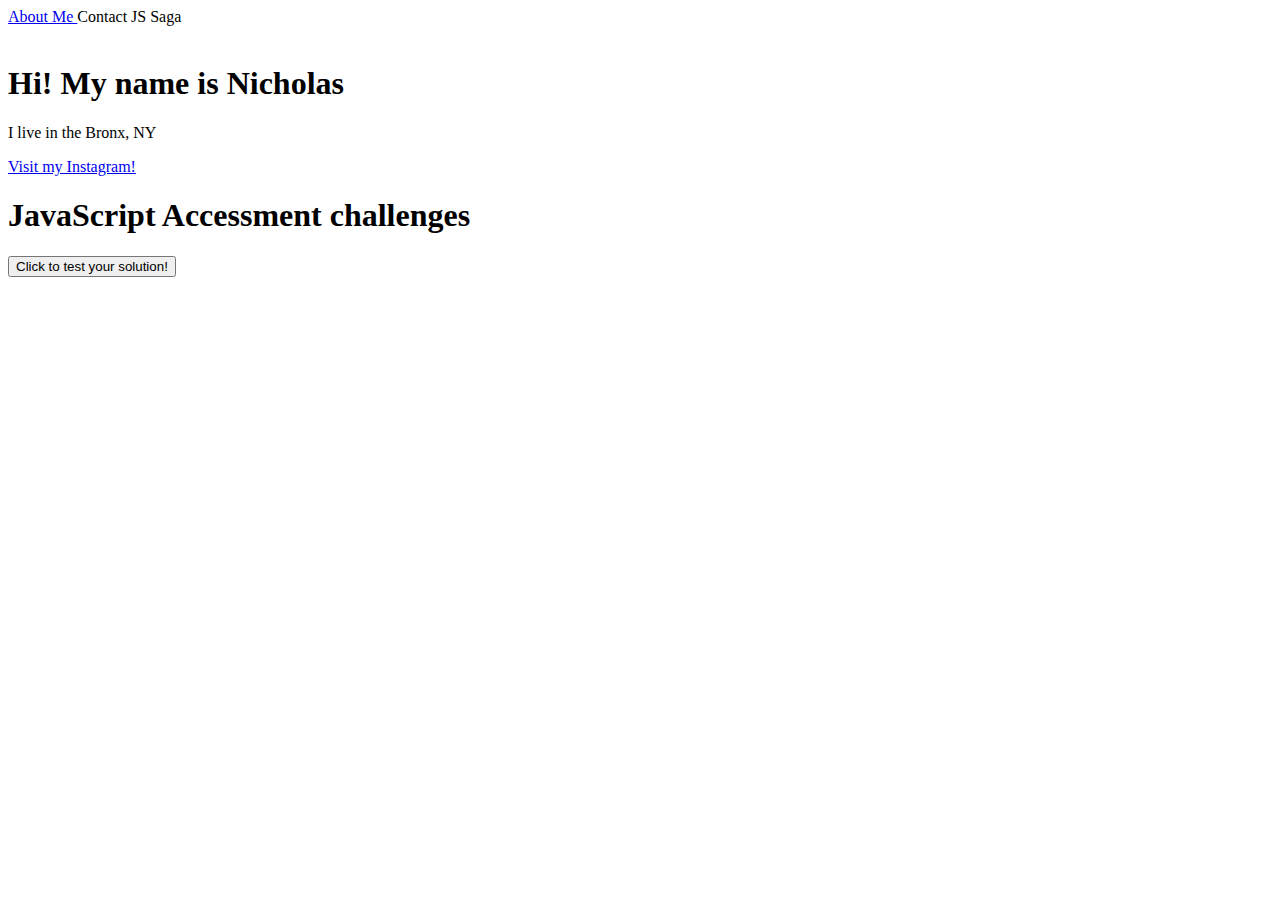
==== index.html @ a9c5e664 "Nested correctly" ====
<!DOCTYPE html>

<head>
  <!-- Some dependencies we've added that you shouldnt worry about at this time -->
  <link rel="preconnect" href="https://fonts.googleapis.com">
  <link rel="preconnect" href="https://fonts.gstatic.com" crossorigin>
  <link href="https://fonts.googleapis.com/css2?family=Roboto&display=swap" rel="stylesheet">
  <script src="script.js"></script>
  <script src="source-code.js"></script>

  <!-- looking at plain html is boring, can you figure out how to import styling to make your personal website look nice? -->
  <!-- Try looking up on google how to import css files into your html page -->
  <link rel="stylesheet" href="styles.css">
</head>

<body> 
  <div class="navbar">
    <span><a href="aboutme.html"> About Me </a></span>
    <span>Contact</span>
    <span>JS Saga</span>
  </div>
  <div class="main">
    <div class="section about-me" id="about-me">
      <!-- try changing this image to your personal profile picture -->
      <div class="avatar-container">
        <img class="avatar" src="https://static01.nyt.com/images/2021/02/07/sports/07sb-oldbrady/07sb-oldbrady-mobileMasterAt3x.jpg" alt="">
      </div>
      <div class="about-me-container">
        <!-- Insert your name here -->
        <h1>Hi! My name is Nicholas</h1>
        <p> I live in the Bronx, NY </p>
        <a href="https://Instagram.com/nick_huncho_13">Visit my Instagram!</a>
      </div>
    </div>
    <div class="section js-challenges">
      <h1>JavaScript Accessment challenges</h1>
      <div class="challenge-container">
        <h3 id="challenge-description"></h3>
        <h3 id="challenge-answer"></h3>
        <!-- #CodePenChallenge: Fractals -->
      </div>
      <button class="check-solution-btn" onclick="checkSolution()">Click to test your solution!</button>
    </div>
  </div>
</body>

</html>
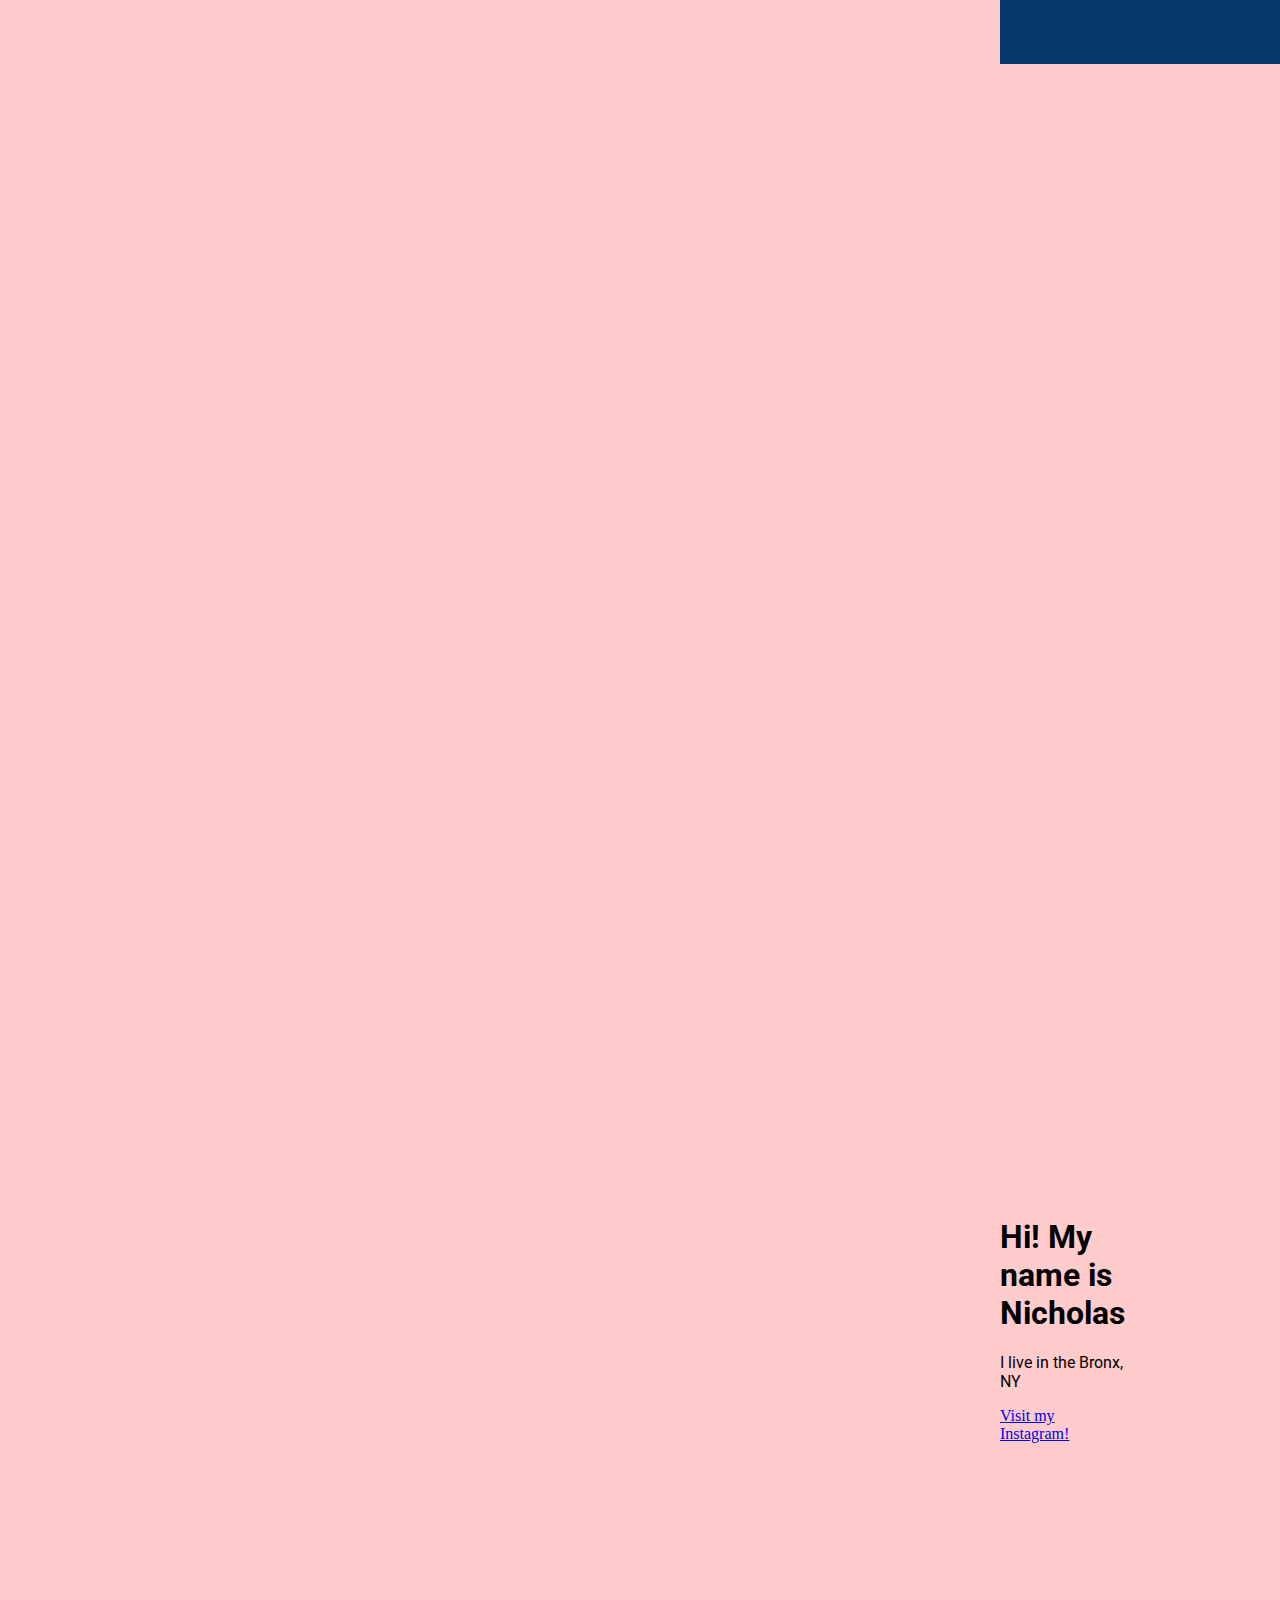
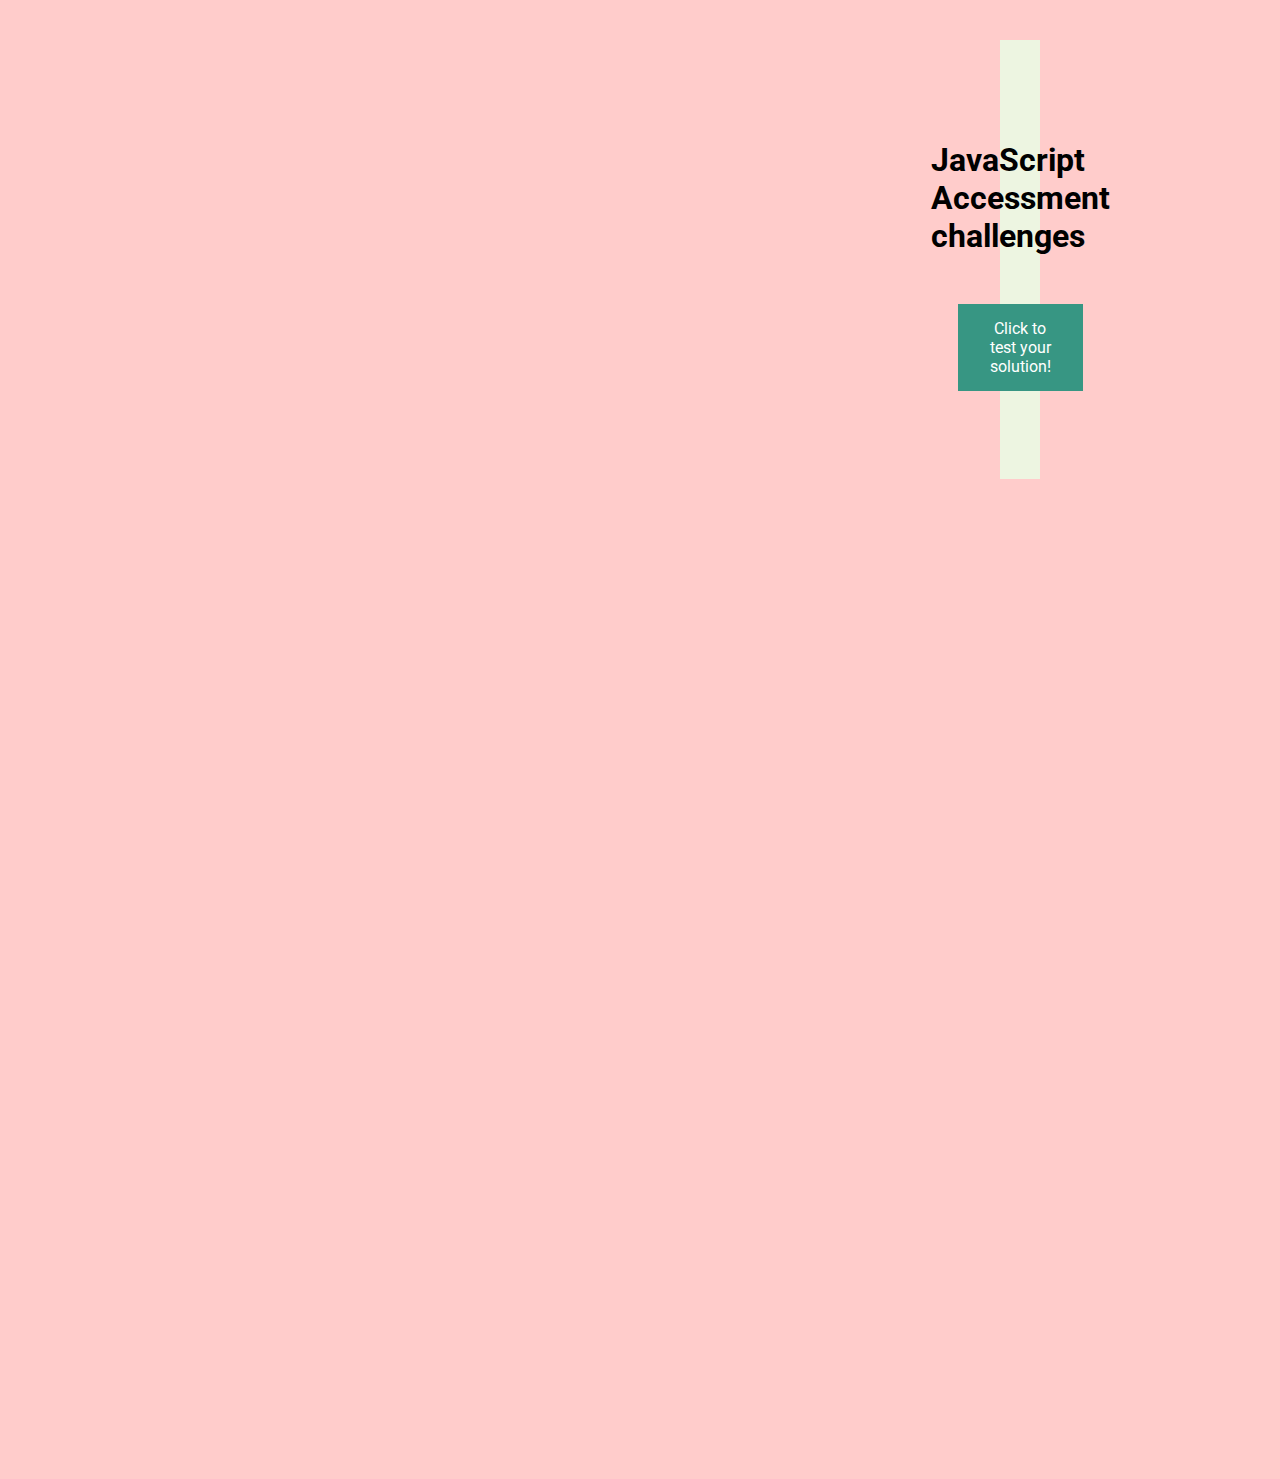
==== commit cbcd6f8f: "style updated" ====
--- a/index.html
+++ b/index.html
@@ -37,7 +37,6 @@
       <div class="challenge-container">
         <h3 id="challenge-description"></h3>
         <h3 id="challenge-answer"></h3>
-        <!-- #CodePenChallenge: Fractals -->
       </div>
       <button class="check-solution-btn" onclick="checkSolution()">Click to test your solution!</button>
     </div>
--- a/styles.css
+++ b/styles.css
@@ -0,0 +1,98 @@
+h1,
+h3,
+span,
+p,
+li,
+button {
+	font-family: 'Roboto', sans-serif;
+}
+
+body {
+	margin: 1000px;
+	background-color:  #ffcccb;
+}
+/*
+##### color theme used ofor this template: used something similar to EW colors but we can use something different #####
+  dark blue: #05386B
+  dark green: #379683
+  green: #5CDB95
+  mint-green: #8EE4AF
+  beige: #EDF5E1
+*/
+.navbar {
+	display: flex;
+	height: 64px;
+	background-color: #05386b;
+	justify-content: flex-end;
+	align-items: center;
+	position: fixed;
+	top: 0;
+	width: 100%;
+	z-index: 10;
+}
+
+.navbar > span {
+	font-size: 30px;
+	font-weight: 800;
+	color: #edf5e1;
+	text-transform: capitalize;
+	margin-right: 16px;
+	cursor: pointer;
+}
+
+.navbar > span:hover {
+	text-decoration: underline;
+}
+
+.main {
+	min-height: 100vh;
+	background-color: white;
+}
+
+.section {
+	display: flex;
+	align-items: center;
+	justify-content: space-evenly;
+	padding: 80px 20px;
+}
+
+.section.about-me {
+	padding: 120px 0px;
+	width: 80%;
+	max-width: 1320px;
+	margin: 0 auto;
+}
+
+.section.js-challenges {
+	background-color: #edf5e1;
+	display: flex;
+	flex-direction: column;
+}
+
+.avatar-container {
+	position: relative;
+	overflow: hidden;
+	height: 400px;
+	width: 400px;
+	border-radius: 100%;
+}
+.avatar {
+	width: 100%;
+	height: 100%;
+	overflow: hidden;
+	object-fit: cover;
+	object-position: top center;
+}
+
+.check-solution-btn {
+	background-color: #379683;
+	border: none;
+	color: white;
+	padding: 15px 32px;
+	margin: 8px 10px;
+	text-align: center;
+	text-decoration: none;
+	display: inline-block;
+	font-size: 16px;
+	cursor: pointer;
+}
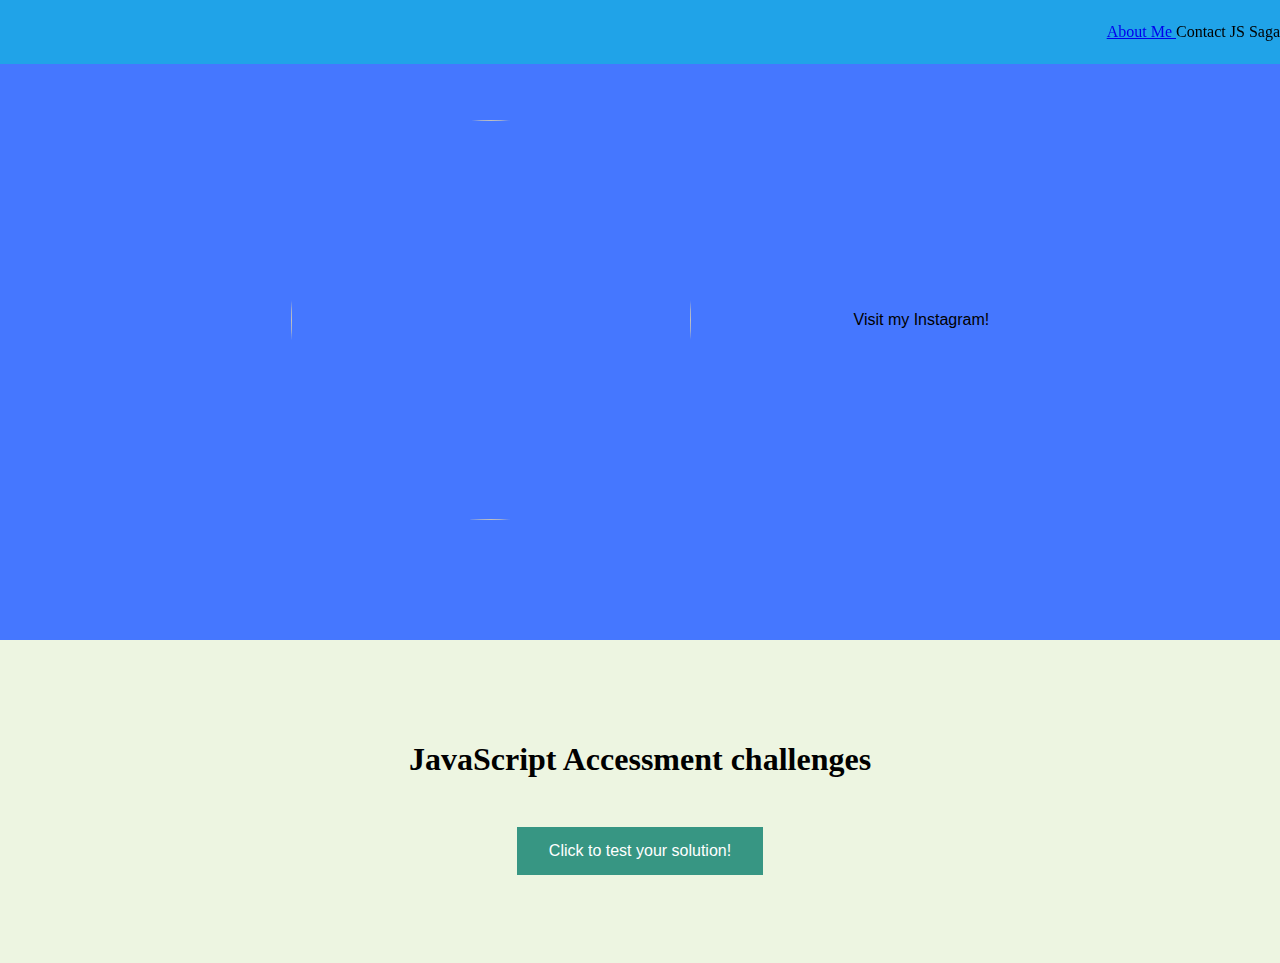
==== commit abdfbf68: "updated font change" ====
--- a/index.html
+++ b/index.html
@@ -15,9 +15,9 @@
 
 <body> 
   <div class="navbar">
-    <span><a href="aboutme.html"> About Me </a></span>
+    <p style="font-family: 'Times New Roman', Times, serif;"<span><a href="aboutme.html"> About Me </a></span>
     <span>Contact</span>
-    <span>JS Saga</span>
+    <span>JS Saga</span> </p>
   </div>
   <div class="main">
     <div class="section about-me" id="about-me">
@@ -27,8 +27,8 @@
       </div>
       <div class="about-me-container">
         <!-- Insert your name here -->
-        <h1>Hi! My name is Nicholas</h1>
-        <p> I live in the Bronx, NY </p>
+        <p style="font-family: Arial, Helvetica, sans-serif;<h1>Hi! My name is Nicholas</h1>>
+        <p> I live in the Bronx, NY </p>>
         <a href="https://Instagram.com/nick_huncho_13">Visit my Instagram!</a>
       </div>
     </div>
--- a/styles.css
+++ b/styles.css
@@ -4,12 +4,12 @@
 p,
 li,
 button {
-	font-family: 'Roboto', sans-serif;
+	<p style="font-family:Pacifica">
 }
 
 body {
-	margin: 1000px;
-	background-color:  #ffcccb;
+	margin: 0px;
+	background-color:  hsl(1, 100%, 90%);
 }
 /*
 ##### color theme used ofor this template: used something similar to EW colors but we can use something different #####
@@ -22,7 +22,7 @@
 .navbar {
 	display: flex;
 	height: 64px;
-	background-color: #05386b;
+	background-color: #20A3E8;
 	justify-content: flex-end;
 	align-items: center;
 	position: fixed;
@@ -46,7 +46,7 @@
 
 .main {
 	min-height: 100vh;
-	background-color: white;
+	background-color: #4577ff;
 }
 
 .section {
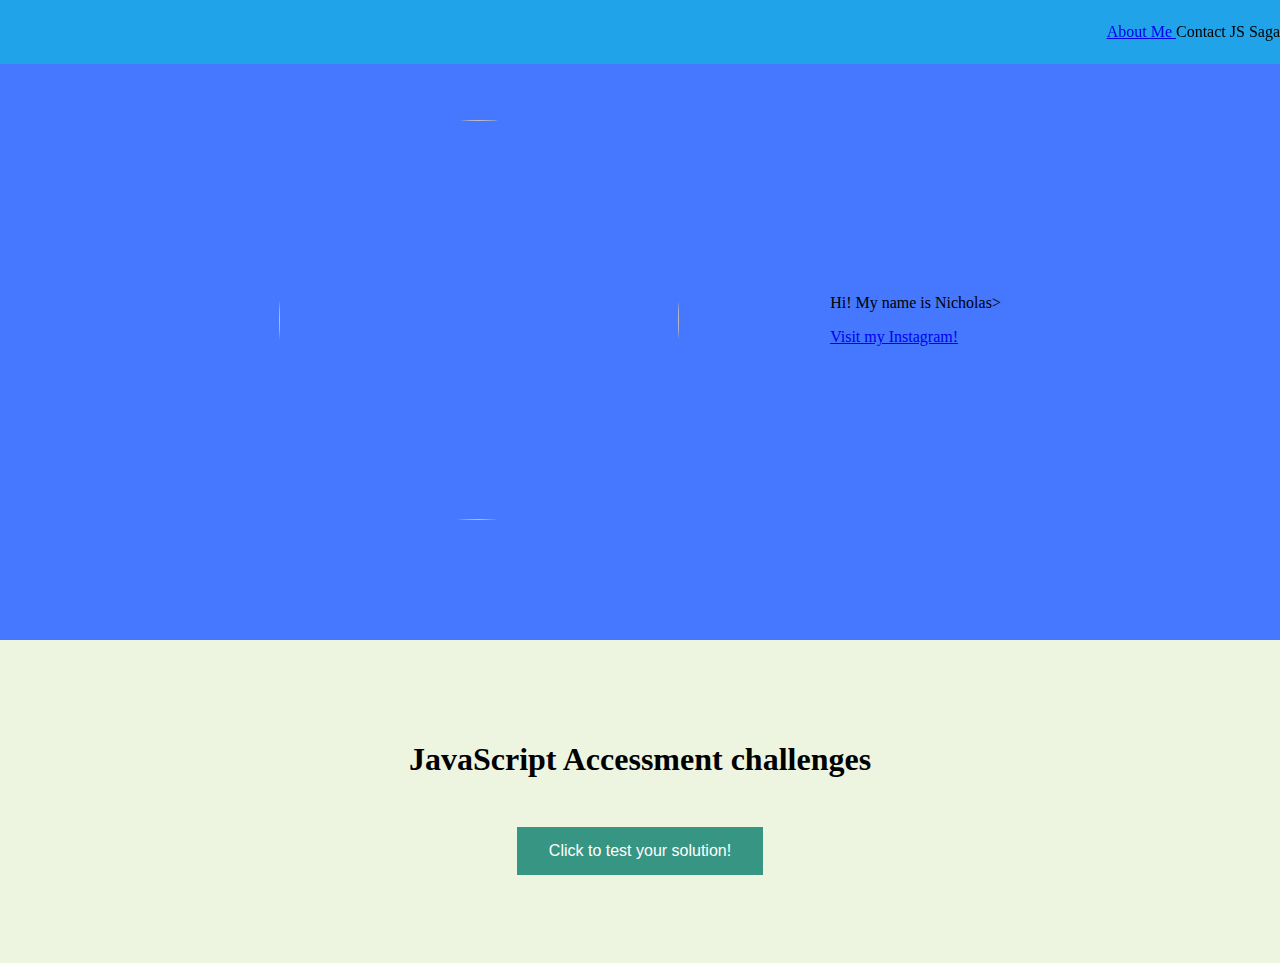
==== commit 4aeefe94: "updated font style" ====
--- a/index.html
+++ b/index.html
@@ -27,8 +27,8 @@
       </div>
       <div class="about-me-container">
         <!-- Insert your name here -->
-        <p style="font-family: Arial, Helvetica, sans-serif;<h1>Hi! My name is Nicholas</h1>>
-        <p> I live in the Bronx, NY </p>>
+        <p <h1>Hi! My name is Nicholas</h1>>
+        <p I live in the Bronx, NY </p>
         <a href="https://Instagram.com/nick_huncho_13">Visit my Instagram!</a>
       </div>
     </div>
--- a/styles.css
+++ b/styles.css
@@ -4,7 +4,7 @@
 p,
 li,
 button {
-	<p style="font-family:Pacifica">
+	<p style="font-family:verdana">
 }
 
 body {
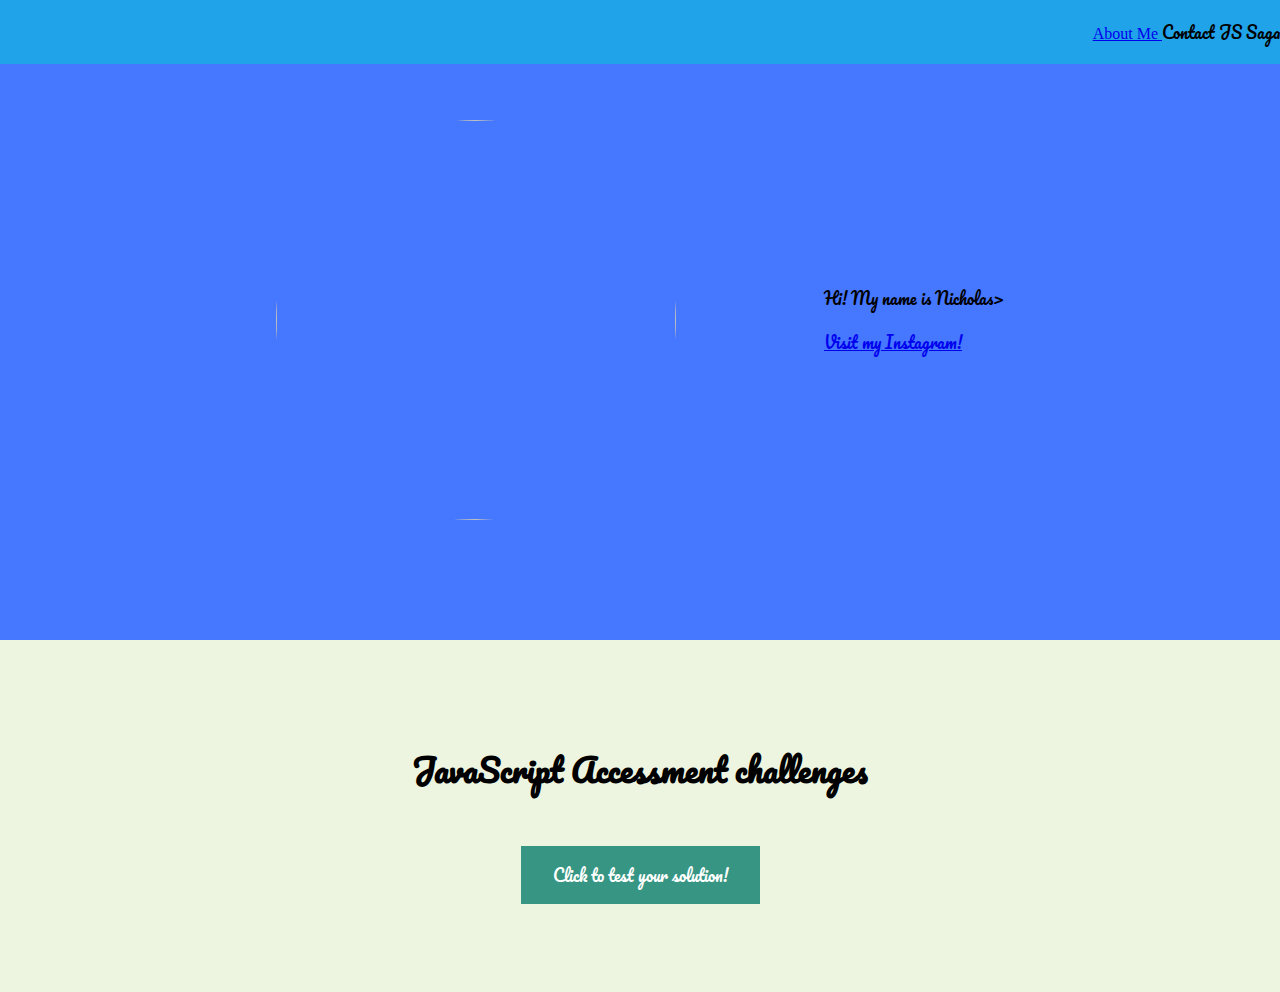
==== commit f127b756: "updated font css" ====
--- a/index.html
+++ b/index.html
@@ -11,6 +11,9 @@
   <!-- looking at plain html is boring, can you figure out how to import styling to make your personal website look nice? -->
   <!-- Try looking up on google how to import css files into your html page -->
   <link rel="stylesheet" href="styles.css">
+  <link rel="preconnect" href="https://fonts.googleapis.com">
+  <link rel="preconnect" href="https://fonts.gstatic.com" crossorigin>
+  <link href="https://fonts.googleapis.com/css2?family=Pacifico&display=swap" rel="stylesheet">
 </head>
 
 <body> 
--- a/styles.css
+++ b/styles.css
@@ -4,7 +4,7 @@
 p,
 li,
 button {
-	<p style="font-family:verdana">
+	font-family: Pacifico;
 }
 
 body {
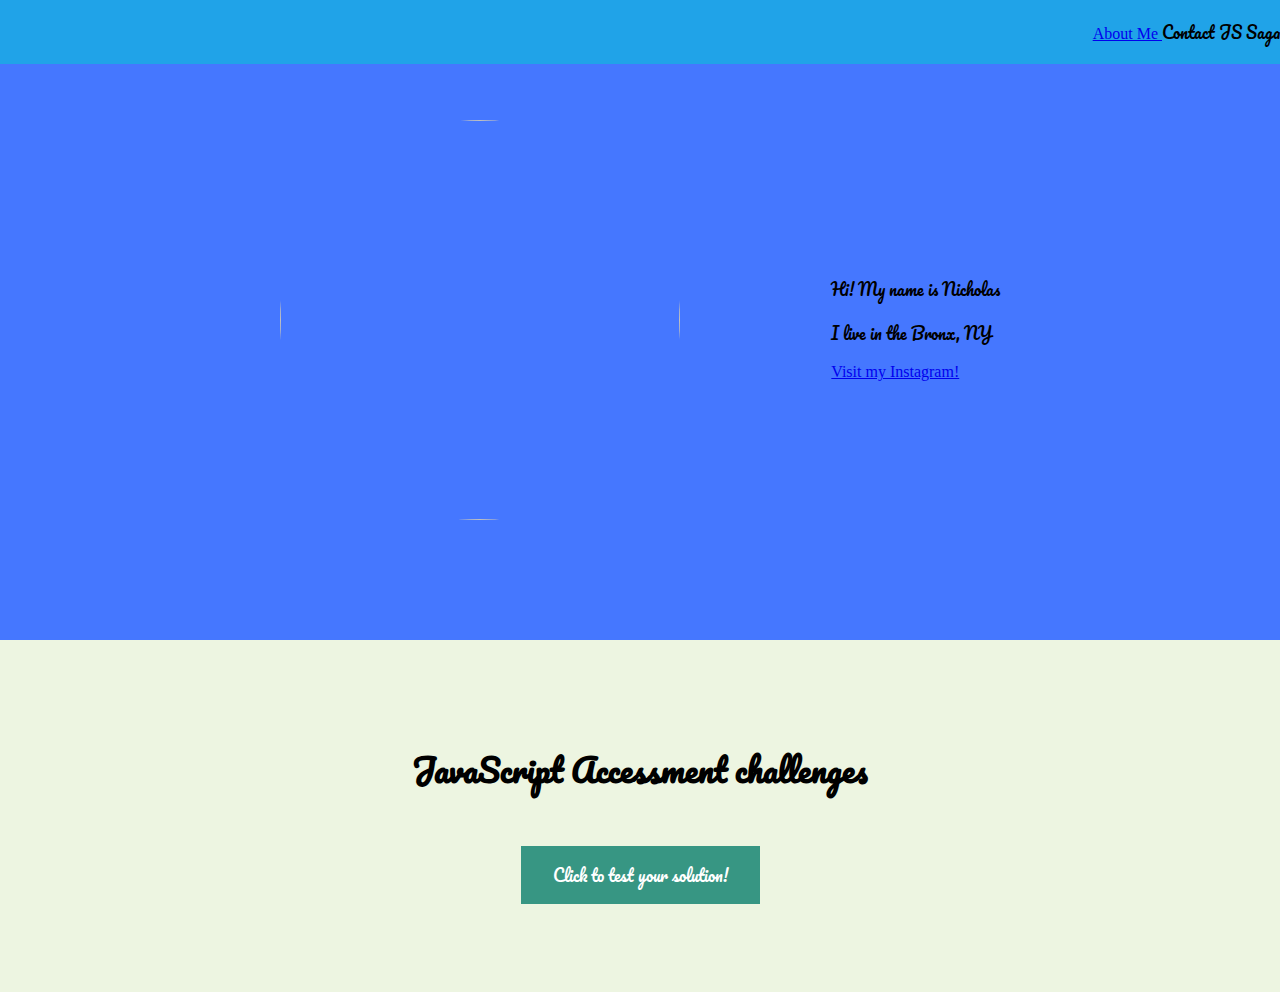
==== commit 5abb0825: "Edited" ====
--- a/index.html
+++ b/index.html
@@ -30,8 +30,8 @@
       </div>
       <div class="about-me-container">
         <!-- Insert your name here -->
-        <p <h1>Hi! My name is Nicholas</h1>>
-        <p I live in the Bronx, NY </p>
+        <p> Hi! My name is Nicholas </p>
+        <p> I live in the Bronx, NY </p>
         <a href="https://Instagram.com/nick_huncho_13">Visit my Instagram!</a>
       </div>
     </div>
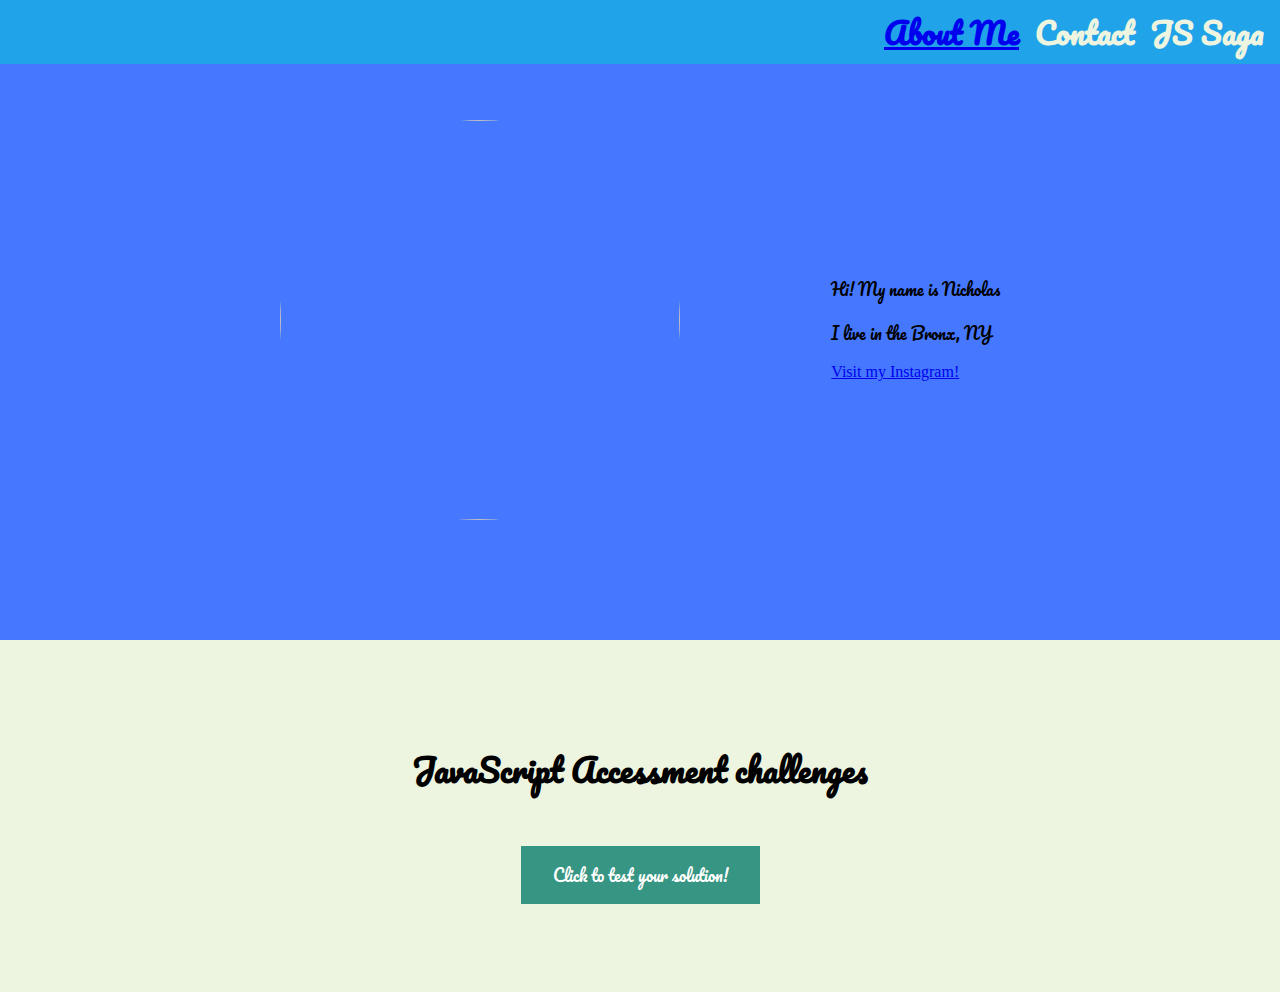
==== commit 5f572cf3: "updated overridden error" ====
--- a/index.html
+++ b/index.html
@@ -10,15 +10,15 @@
 
   <!-- looking at plain html is boring, can you figure out how to import styling to make your personal website look nice? -->
   <!-- Try looking up on google how to import css files into your html page -->
-  <link rel="stylesheet" href="styles.css">
   <link rel="preconnect" href="https://fonts.googleapis.com">
   <link rel="preconnect" href="https://fonts.gstatic.com" crossorigin>
   <link href="https://fonts.googleapis.com/css2?family=Pacifico&display=swap" rel="stylesheet">
+  <link rel="stylesheet" href="styles.css">
 </head>
 
 <body> 
   <div class="navbar">
-    <p style="font-family: 'Times New Roman', Times, serif;"<span><a href="aboutme.html"> About Me </a></span>
+    <span><a href="aboutme.html"> About Me </a></span>
     <span>Contact</span>
     <span>JS Saga</span> </p>
   </div>
--- a/styles.css
+++ b/styles.css
@@ -4,7 +4,7 @@
 p,
 li,
 button {
-	font-family: Pacifico;
+	font-family: 'Pacifico', cursive;
 }
 
 body {
